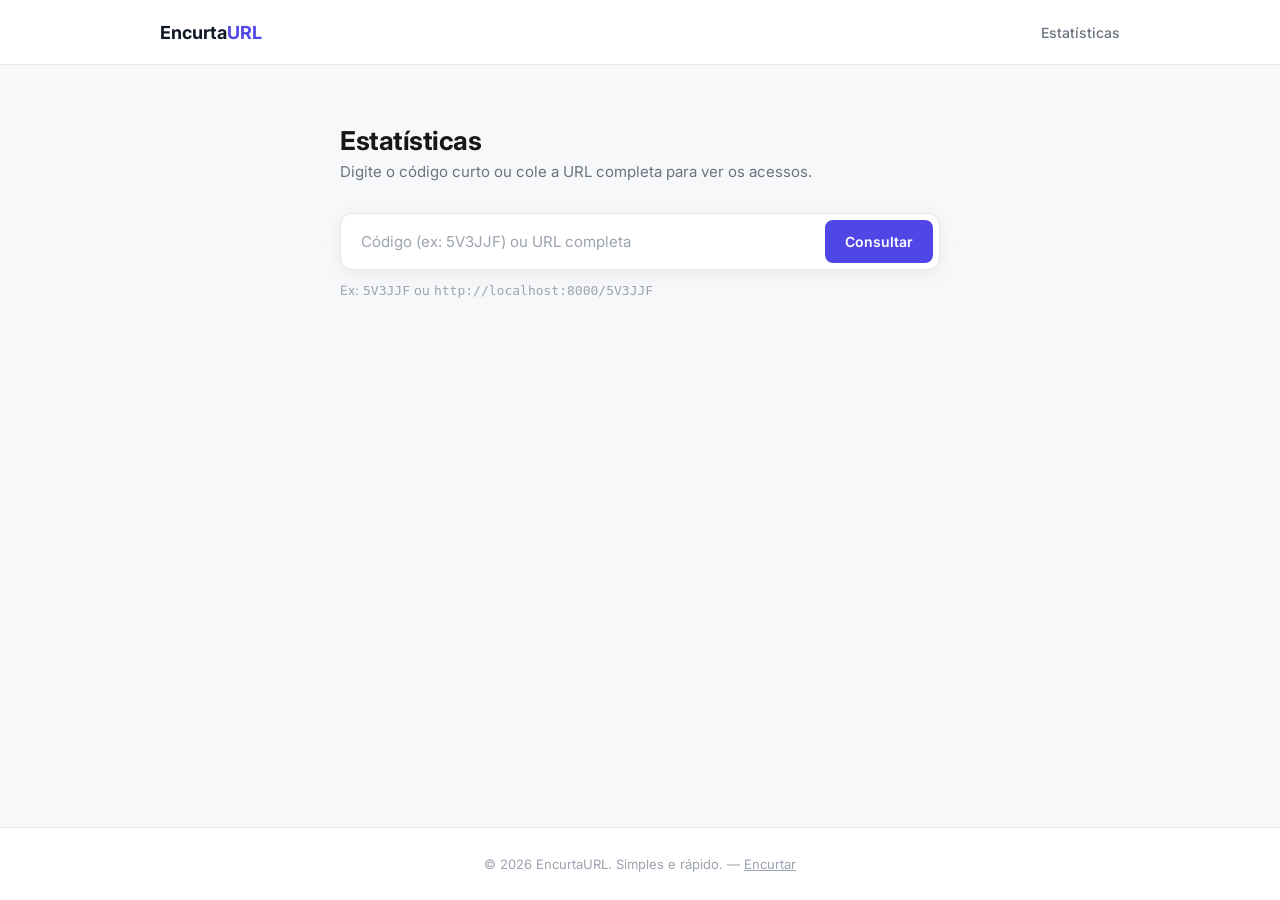
==== frontend/stats.html @ 950da6d7 "refactor(frontend): renomeia /admin para /stats" ====
<!DOCTYPE html>
<html lang="pt-BR">

<head>
    <meta charset="UTF-8">
    <meta name="viewport" content="width=device-width, initial-scale=1.0">
    <title>EncurtaURL — Estatísticas</title>
    <meta name="description" content="Consulte as estatísticas de acessos dos seus links encurtados.">
    <link rel="preconnect" href="https://fonts.googleapis.com">
    <link rel="preconnect" href="https://fonts.gstatic.com" crossorigin>
    <link href="https://fonts.googleapis.com/css2?family=Inter:wght@400;500;600;700&display=swap" rel="stylesheet">

    <style>
        * {
            margin: 0;
            padding: 0;
            box-sizing: border-box;
        }

        body {
            font-family: "Inter", Arial, Helvetica, sans-serif;
            background: #f7f8fa;
            color: #171717;
            min-height: 100vh;
            display: flex;
            flex-direction: column;
            -webkit-font-smoothing: antialiased;
        }

        header {
            width: 100%;
            border-bottom: 1px solid #e5e7eb;
            background: #ffffff;
        }

        nav {
            max-width: 1000px;
            margin: 0 auto;
            height: 64px;
            display: flex;
            align-items: center;
            justify-content: space-between;
            padding: 0 20px;
        }

        .logo {
            font-size: 18px;
            font-weight: 700;
            color: #111827;
            text-decoration: none;
        }

        .logo span {
            color: #4f46e5;
        }

        .nav-link {
            text-decoration: none;
            color: #6b7280;
            font-size: 14px;
            font-weight: 500;
            transition: color 0.15s;
        }

        .nav-link:hover {
            color: #111827;
        }

        main {
            flex: 1;
            max-width: 640px;
            width: 100%;
            margin: 0 auto;
            padding: 60px 20px;
        }

        h1 {
            font-size: 26px;
            font-weight: 700;
            letter-spacing: -0.5px;
            margin-bottom: 6px;
        }

        .subtitle {
            color: #6b7280;
            font-size: 15px;
            margin-bottom: 32px;
        }

        /* Formulário de busca */
        .search-form {
            display: flex;
            gap: 8px;
            background: #ffffff;
            padding: 6px;
            border: 1px solid #e5e7eb;
            border-radius: 12px;
            box-shadow: 0 4px 20px rgba(0, 0, 0, 0.06);
            margin-bottom: 12px;
        }

        .search-form input {
            flex: 1;
            min-width: 0;
            border: none;
            outline: none;
            padding: 12px 14px;
            font-size: 15px;
            font-family: inherit;
            color: #111827;
            background: transparent;
        }

        .search-form input::placeholder {
            color: #9ca3af;
        }

        .search-form button {
            border: none;
            background: #4f46e5;
            color: #fff;
            padding: 0 20px;
            border-radius: 8px;
            font-size: 14px;
            font-weight: 600;
            font-family: inherit;
            cursor: pointer;
            transition: background 0.15s;
            white-space: nowrap;
            display: flex;
            align-items: center;
            gap: 6px;
        }

        .search-form button:hover:not(:disabled) {
            background: #4338ca;
        }

        .search-form button:disabled {
            opacity: 0.7;
            cursor: not-allowed;
        }

        .spinner {
            display: none;
            width: 14px;
            height: 14px;
            border: 2px solid rgba(255,255,255,0.4);
            border-top-color: #fff;
            border-radius: 50%;
            animation: spin 0.7s linear infinite;
        }

        @keyframes spin { to { transform: rotate(360deg); } }

        /* Erro */
        .error-msg {
            display: none;
            margin-bottom: 16px;
            padding: 11px 14px;
            background: #fef2f2;
            border: 1px solid #fecaca;
            border-radius: 8px;
            color: #b91c1c;
            font-size: 14px;
        }

        /* Painel de resultado */
        .stats-panel {
            display: none;
            background: #ffffff;
            border: 1px solid #e5e7eb;
            border-radius: 12px;
            overflow: hidden;
            margin-top: 4px;
        }

        .panel-header {
            padding: 16px 20px;
            border-bottom: 1px solid #f3f4f6;
        }

        .panel-code {
            font-size: 13px;
            color: #6b7280;
            margin-bottom: 4px;
        }

        .panel-url {
            font-size: 14px;
            color: #374151;
            word-break: break-all;
        }

        .panel-url a {
            color: #4f46e5;
            text-decoration: none;
        }

        .panel-url a:hover {
            text-decoration: underline;
        }

        .stats-grid {
            display: grid;
            grid-template-columns: 1fr 1fr;
            border-top: 1px solid #f3f4f6;
        }

        .stat-item {
            padding: 20px;
            text-align: center;
        }

        .stat-item:first-child {
            border-right: 1px solid #f3f4f6;
        }

        .stat-value {
            font-size: 28px;
            font-weight: 700;
            color: #111827;
            line-height: 1;
            margin-bottom: 6px;
        }

        .stat-label {
            font-size: 12px;
            color: #9ca3af;
            font-weight: 500;
            text-transform: uppercase;
            letter-spacing: 0.04em;
        }

        .stat-sub {
            font-size: 12px;
            color: #6b7280;
            margin-top: 4px;
        }

        /* Dica */
        .hint {
            font-size: 13px;
            color: #9ca3af;
            margin-top: 10px;
        }

        /* Footer */
        footer {
            text-align: center;
            padding: 28px 20px;
            color: #9ca3af;
            font-size: 13px;
            border-top: 1px solid #e5e7eb;
            background: #fff;
        }

        @media (max-width: 600px) {
            main { padding-top: 40px; }
            h1 { font-size: 22px; }
            .search-form { flex-direction: column; }
            .search-form button { height: 46px; justify-content: center; }
            .stats-grid { grid-template-columns: 1fr; }
            .stat-item:first-child { border-right: none; border-bottom: 1px solid #f3f4f6; }
        }
    </style>
</head>

<body>

    <header>
        <nav>
            <a href="/" class="logo">Encurta<span>URL</span></a>
            <a href="/stats" class="nav-link" aria-current="page">Estatísticas</a>
        </nav>
    </header>

    <main>
        <h1>Estatísticas</h1>
        <p class="subtitle">Digite o código curto ou cole a URL completa para ver os acessos.</p>

        <div class="search-form">
            <input
                type="text"
                id="code-input"
                placeholder="Código (ex: 5V3JJF) ou URL completa"
                autocomplete="off"
            >
            <button type="button" id="search-btn" onclick="handleSearch()">
                <span class="spinner" id="spinner"></span>
                <span id="btn-text">Consultar</span>
            </button>
        </div>

        <div class="error-msg" id="error-msg"></div>

        <div class="stats-panel" id="stats-panel">
            <div class="panel-header">
                <div class="panel-code" id="panel-code"></div>
                <div class="panel-url" id="panel-url"></div>
            </div>
            <div class="stats-grid">
                <div class="stat-item">
                    <div class="stat-value" id="stat-clicks">0</div>
                    <div class="stat-label">Total de Cliques</div>
                </div>
                <div class="stat-item">
                    <div class="stat-value" id="stat-last" style="font-size: 15px; line-height: 1.4;">—</div>
                    <div class="stat-label">Último Clique</div>
                    <div class="stat-sub" id="stat-last-sub"></div>
                </div>
            </div>
        </div>

        <p class="hint" id="hint">Ex: <code>5V3JJF</code> ou <code>http://localhost:8000/5V3JJF</code></p>
    </main>

    <footer>
        © 2026 EncurtaURL. Simples e rápido. &mdash; <a href="/" style="color: #9ca3af;">Encurtar</a>
    </footer>

    <script>
        async function handleSearch() {
            const input = document.getElementById('code-input');
            const btn = document.getElementById('search-btn');
            const spinner = document.getElementById('spinner');
            const btnText = document.getElementById('btn-text');
            const errorEl = document.getElementById('error-msg');
            const panel = document.getElementById('stats-panel');

            let val = input.value.trim();
            if (!val) return;

            // Extrai o código da URL caso o usuário cole a URL inteira
            const match = val.match(/([a-zA-Z0-9]{4,12})\/?$/);
            const code = match ? match[1] : val;

            errorEl.style.display = 'none';
            panel.style.display = 'none';
            document.getElementById('hint').style.display = 'none';

            btn.disabled = true;
            spinner.style.display = 'inline-block';
            btnText.textContent = 'Consultando...';

            try {
                // Busca stats e info em paralelo
                const [statsRes, infoRes] = await Promise.all([
                    fetch(`/urls/${encodeURIComponent(code)}/stats`),
                    fetch(`/urls/${encodeURIComponent(code)}`),
                ]);

                if (!statsRes.ok) {
                    const msg = statsRes.status === 404
                        ? `Código "${code}" não encontrado.`
                        : 'Erro ao consultar estatísticas.';
                    errorEl.textContent = msg;
                    errorEl.style.display = 'block';
                    return;
                }

                const stats = await statsRes.json();
                const info = infoRes.ok ? await infoRes.json() : null;

                // Cabeçalho do painel
                document.getElementById('panel-code').textContent = `Código: ${stats.short_code}`;
                const urlDiv = document.getElementById('panel-url');
                if (info) {
                    urlDiv.innerHTML = `Destino: <a href="${info.original_url}" target="_blank" rel="noopener noreferrer">${info.original_url}</a>`;
                } else {
                    urlDiv.textContent = '';
                }

                // Cliques
                document.getElementById('stat-clicks').textContent = stats.total_clicks;

                // Último clique
                if (stats.last_click) {
                    const d = new Date(stats.last_click);
                    document.getElementById('stat-last').textContent =
                        d.toLocaleDateString('pt-BR', { day: '2-digit', month: '2-digit', year: 'numeric' });
                    document.getElementById('stat-last-sub').textContent =
                        d.toLocaleTimeString('pt-BR', { hour: '2-digit', minute: '2-digit' });
                } else {
                    document.getElementById('stat-last').textContent = '—';
                    document.getElementById('stat-last-sub').textContent = 'sem acessos ainda';
                }

                panel.style.display = 'block';
            } catch (e) {
                errorEl.textContent = 'Erro de conexão com o servidor.';
                errorEl.style.display = 'block';
            } finally {
                btn.disabled = false;
                spinner.style.display = 'none';
                btnText.textContent = 'Consultar';
            }
        }

        document.getElementById('code-input').addEventListener('keydown', function(e) {
            if (e.key === 'Enter') handleSearch();
        });

        // Pré-preenche o input se vier com ?code=XXX na URL
        const params = new URLSearchParams(location.search);
        if (params.has('code')) {
            document.getElementById('code-input').value = params.get('code');
            handleSearch();
        }
    </script>

</body>
</html>
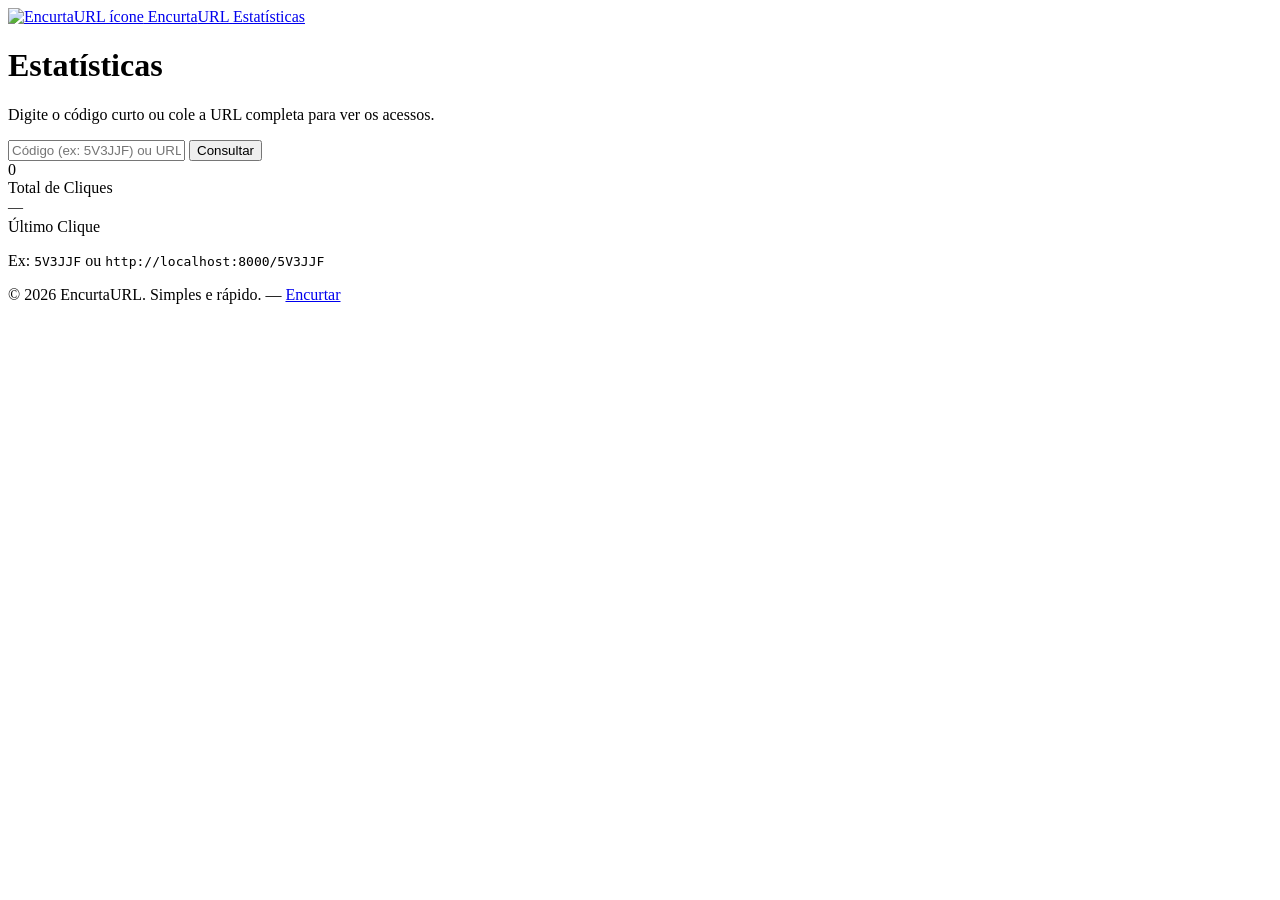
==== commit 85a4a636: "refactor(frontend): separar HTML, CSS, JS em arquivos individuais" ====
--- a/frontend/stats.html
+++ b/frontend/stats.html
@@ -9,268 +9,17 @@
     <link rel="preconnect" href="https://fonts.googleapis.com">
     <link rel="preconnect" href="https://fonts.gstatic.com" crossorigin>
     <link href="https://fonts.googleapis.com/css2?family=Inter:wght@400;500;600;700&display=swap" rel="stylesheet">
-
-    <style>
-        * {
-            margin: 0;
-            padding: 0;
-            box-sizing: border-box;
-        }
-
-        body {
-            font-family: "Inter", Arial, Helvetica, sans-serif;
-            background: #f7f8fa;
-            color: #171717;
-            min-height: 100vh;
-            display: flex;
-            flex-direction: column;
-            -webkit-font-smoothing: antialiased;
-        }
-
-        header {
-            width: 100%;
-            border-bottom: 1px solid #e5e7eb;
-            background: #ffffff;
-        }
-
-        nav {
-            max-width: 1000px;
-            margin: 0 auto;
-            height: 64px;
-            display: flex;
-            align-items: center;
-            justify-content: space-between;
-            padding: 0 20px;
-        }
-
-        .logo {
-            font-size: 18px;
-            font-weight: 700;
-            color: #111827;
-            text-decoration: none;
-        }
-
-        .logo span {
-            color: #4f46e5;
-        }
-
-        .nav-link {
-            text-decoration: none;
-            color: #6b7280;
-            font-size: 14px;
-            font-weight: 500;
-            transition: color 0.15s;
-        }
-
-        .nav-link:hover {
-            color: #111827;
-        }
-
-        main {
-            flex: 1;
-            max-width: 640px;
-            width: 100%;
-            margin: 0 auto;
-            padding: 60px 20px;
-        }
-
-        h1 {
-            font-size: 26px;
-            font-weight: 700;
-            letter-spacing: -0.5px;
-            margin-bottom: 6px;
-        }
-
-        .subtitle {
-            color: #6b7280;
-            font-size: 15px;
-            margin-bottom: 32px;
-        }
-
-        /* Formulário de busca */
-        .search-form {
-            display: flex;
-            gap: 8px;
-            background: #ffffff;
-            padding: 6px;
-            border: 1px solid #e5e7eb;
-            border-radius: 12px;
-            box-shadow: 0 4px 20px rgba(0, 0, 0, 0.06);
-            margin-bottom: 12px;
-        }
-
-        .search-form input {
-            flex: 1;
-            min-width: 0;
-            border: none;
-            outline: none;
-            padding: 12px 14px;
-            font-size: 15px;
-            font-family: inherit;
-            color: #111827;
-            background: transparent;
-        }
-
-        .search-form input::placeholder {
-            color: #9ca3af;
-        }
-
-        .search-form button {
-            border: none;
-            background: #4f46e5;
-            color: #fff;
-            padding: 0 20px;
-            border-radius: 8px;
-            font-size: 14px;
-            font-weight: 600;
-            font-family: inherit;
-            cursor: pointer;
-            transition: background 0.15s;
-            white-space: nowrap;
-            display: flex;
-            align-items: center;
-            gap: 6px;
-        }
-
-        .search-form button:hover:not(:disabled) {
-            background: #4338ca;
-        }
-
-        .search-form button:disabled {
-            opacity: 0.7;
-            cursor: not-allowed;
-        }
-
-        .spinner {
-            display: none;
-            width: 14px;
-            height: 14px;
-            border: 2px solid rgba(255,255,255,0.4);
-            border-top-color: #fff;
-            border-radius: 50%;
-            animation: spin 0.7s linear infinite;
-        }
-
-        @keyframes spin { to { transform: rotate(360deg); } }
-
-        /* Erro */
-        .error-msg {
-            display: none;
-            margin-bottom: 16px;
-            padding: 11px 14px;
-            background: #fef2f2;
-            border: 1px solid #fecaca;
-            border-radius: 8px;
-            color: #b91c1c;
-            font-size: 14px;
-        }
-
-        /* Painel de resultado */
-        .stats-panel {
-            display: none;
-            background: #ffffff;
-            border: 1px solid #e5e7eb;
-            border-radius: 12px;
-            overflow: hidden;
-            margin-top: 4px;
-        }
-
-        .panel-header {
-            padding: 16px 20px;
-            border-bottom: 1px solid #f3f4f6;
-        }
-
-        .panel-code {
-            font-size: 13px;
-            color: #6b7280;
-            margin-bottom: 4px;
-        }
-
-        .panel-url {
-            font-size: 14px;
-            color: #374151;
-            word-break: break-all;
-        }
-
-        .panel-url a {
-            color: #4f46e5;
-            text-decoration: none;
-        }
-
-        .panel-url a:hover {
-            text-decoration: underline;
-        }
-
-        .stats-grid {
-            display: grid;
-            grid-template-columns: 1fr 1fr;
-            border-top: 1px solid #f3f4f6;
-        }
-
-        .stat-item {
-            padding: 20px;
-            text-align: center;
-        }
-
-        .stat-item:first-child {
-            border-right: 1px solid #f3f4f6;
-        }
-
-        .stat-value {
-            font-size: 28px;
-            font-weight: 700;
-            color: #111827;
-            line-height: 1;
-            margin-bottom: 6px;
-        }
-
-        .stat-label {
-            font-size: 12px;
-            color: #9ca3af;
-            font-weight: 500;
-            text-transform: uppercase;
-            letter-spacing: 0.04em;
-        }
-
-        .stat-sub {
-            font-size: 12px;
-            color: #6b7280;
-            margin-top: 4px;
-        }
-
-        /* Dica */
-        .hint {
-            font-size: 13px;
-            color: #9ca3af;
-            margin-top: 10px;
-        }
-
-        /* Footer */
-        footer {
-            text-align: center;
-            padding: 28px 20px;
-            color: #9ca3af;
-            font-size: 13px;
-            border-top: 1px solid #e5e7eb;
-            background: #fff;
-        }
-
-        @media (max-width: 600px) {
-            main { padding-top: 40px; }
-            h1 { font-size: 22px; }
-            .search-form { flex-direction: column; }
-            .search-form button { height: 46px; justify-content: center; }
-            .stats-grid { grid-template-columns: 1fr; }
-            .stat-item:first-child { border-right: none; border-bottom: 1px solid #f3f4f6; }
-        }
-    </style>
+    <link rel="stylesheet" href="/css/stats.css">
 </head>
 
 <body>
 
     <header>
         <nav>
-            <a href="/" class="logo">Encurta<span>URL</span></a>
+            <a href="/" class="logo">
+                <img src="/assets/logo.svg" alt="EncurtaURL ícone">
+                Encurta<span>URL</span>
+            </a>
             <a href="/stats" class="nav-link" aria-current="page">Estatísticas</a>
         </nav>
     </header>
@@ -316,98 +65,10 @@
     </main>
 
     <footer>
-        © 2026 EncurtaURL. Simples e rápido. &mdash; <a href="/" style="color: #9ca3af;">Encurtar</a>
+        © 2026 EncurtaURL. Simples e rápido. &mdash; <a href="/">Encurtar</a>
     </footer>
 
-    <script>
-        async function handleSearch() {
-            const input = document.getElementById('code-input');
-            const btn = document.getElementById('search-btn');
-            const spinner = document.getElementById('spinner');
-            const btnText = document.getElementById('btn-text');
-            const errorEl = document.getElementById('error-msg');
-            const panel = document.getElementById('stats-panel');
-
-            let val = input.value.trim();
-            if (!val) return;
-
-            // Extrai o código da URL caso o usuário cole a URL inteira
-            const match = val.match(/([a-zA-Z0-9]{4,12})\/?$/);
-            const code = match ? match[1] : val;
-
-            errorEl.style.display = 'none';
-            panel.style.display = 'none';
-            document.getElementById('hint').style.display = 'none';
-
-            btn.disabled = true;
-            spinner.style.display = 'inline-block';
-            btnText.textContent = 'Consultando...';
-
-            try {
-                // Busca stats e info em paralelo
-                const [statsRes, infoRes] = await Promise.all([
-                    fetch(`/urls/${encodeURIComponent(code)}/stats`),
-                    fetch(`/urls/${encodeURIComponent(code)}`),
-                ]);
-
-                if (!statsRes.ok) {
-                    const msg = statsRes.status === 404
-                        ? `Código "${code}" não encontrado.`
-                        : 'Erro ao consultar estatísticas.';
-                    errorEl.textContent = msg;
-                    errorEl.style.display = 'block';
-                    return;
-                }
-
-                const stats = await statsRes.json();
-                const info = infoRes.ok ? await infoRes.json() : null;
-
-                // Cabeçalho do painel
-                document.getElementById('panel-code').textContent = `Código: ${stats.short_code}`;
-                const urlDiv = document.getElementById('panel-url');
-                if (info) {
-                    urlDiv.innerHTML = `Destino: <a href="${info.original_url}" target="_blank" rel="noopener noreferrer">${info.original_url}</a>`;
-                } else {
-                    urlDiv.textContent = '';
-                }
-
-                // Cliques
-                document.getElementById('stat-clicks').textContent = stats.total_clicks;
-
-                // Último clique
-                if (stats.last_click) {
-                    const d = new Date(stats.last_click);
-                    document.getElementById('stat-last').textContent =
-                        d.toLocaleDateString('pt-BR', { day: '2-digit', month: '2-digit', year: 'numeric' });
-                    document.getElementById('stat-last-sub').textContent =
-                        d.toLocaleTimeString('pt-BR', { hour: '2-digit', minute: '2-digit' });
-                } else {
-                    document.getElementById('stat-last').textContent = '—';
-                    document.getElementById('stat-last-sub').textContent = 'sem acessos ainda';
-                }
-
-                panel.style.display = 'block';
-            } catch (e) {
-                errorEl.textContent = 'Erro de conexão com o servidor.';
-                errorEl.style.display = 'block';
-            } finally {
-                btn.disabled = false;
-                spinner.style.display = 'none';
-                btnText.textContent = 'Consultar';
-            }
-        }
-
-        document.getElementById('code-input').addEventListener('keydown', function(e) {
-            if (e.key === 'Enter') handleSearch();
-        });
-
-        // Pré-preenche o input se vier com ?code=XXX na URL
-        const params = new URLSearchParams(location.search);
-        if (params.has('code')) {
-            document.getElementById('code-input').value = params.get('code');
-            handleSearch();
-        }
-    </script>
+    <script src="/js/stats.js"></script>
 
 </body>
 </html>
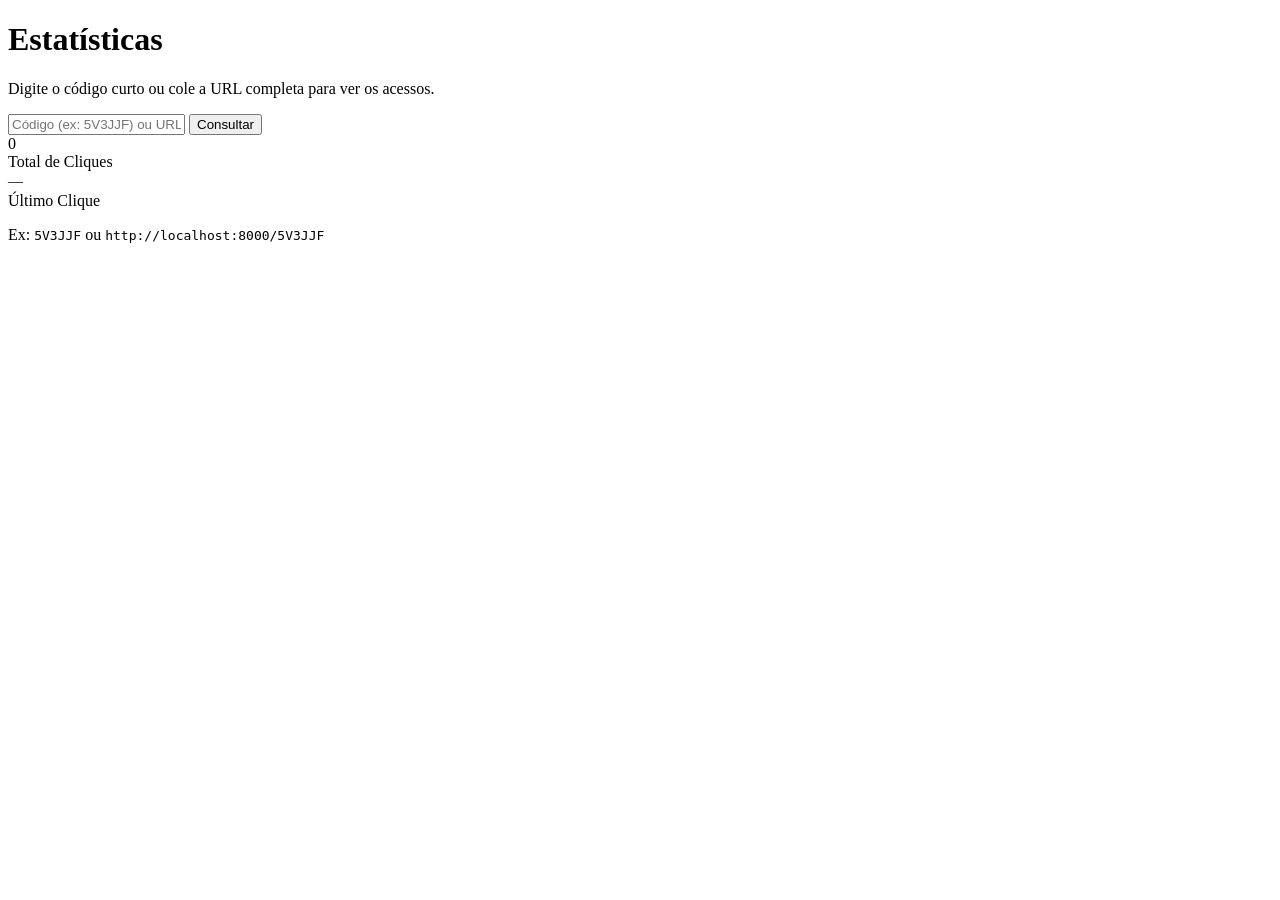
==== commit 95cca1c7: "refactor(frontend): centralizar header e footer em partials únicos" ====
--- a/frontend/stats.html
+++ b/frontend/stats.html
@@ -2,73 +2,61 @@
 <html lang="pt-BR">
 
 <head>
-    <meta charset="UTF-8">
-    <meta name="viewport" content="width=device-width, initial-scale=1.0">
-    <title>EncurtaURL — Estatísticas</title>
-    <meta name="description" content="Consulte as estatísticas de acessos dos seus links encurtados.">
-    <link rel="preconnect" href="https://fonts.googleapis.com">
-    <link rel="preconnect" href="https://fonts.gstatic.com" crossorigin>
-    <link href="https://fonts.googleapis.com/css2?family=Inter:wght@400;500;600;700&display=swap" rel="stylesheet">
-    <link rel="stylesheet" href="/css/stats.css">
+  <meta charset="UTF-8">
+  <meta name="viewport" content="width=device-width, initial-scale=1.0">
+  <title>EncurtaURL — Estatísticas</title>
+  <meta name="description" content="Consulte as estatísticas de acessos dos seus links encurtados.">
+  <link rel="icon" type="image/svg+xml" href="/assets/logo.svg">
+  <link rel="preconnect" href="https://fonts.googleapis.com">
+  <link rel="preconnect" href="https://fonts.gstatic.com" crossorigin>
+  <link href="https://fonts.googleapis.com/css2?family=Inter:wght@400;500;600;700&display=swap" rel="stylesheet">
+  <link rel="stylesheet" href="/css/stats.css">
 </head>
 
 <body>
 
-    <header>
-        <nav>
-            <a href="/" class="logo">
-                <img src="/assets/logo.svg" alt="EncurtaURL ícone">
-                Encurta<span>URL</span>
-            </a>
-            <a href="/stats" class="nav-link" aria-current="page">Estatísticas</a>
-        </nav>
-    </header>
+  <div id="header-placeholder"></div>
 
-    <main>
-        <h1>Estatísticas</h1>
-        <p class="subtitle">Digite o código curto ou cole a URL completa para ver os acessos.</p>
+  <main>
+    <h1>Estatísticas</h1>
+    <p class="subtitle">Digite o código curto ou cole a URL completa para ver os acessos.</p>
 
-        <div class="search-form">
-            <input
-                type="text"
-                id="code-input"
-                placeholder="Código (ex: 5V3JJF) ou URL completa"
-                autocomplete="off"
-            >
-            <button type="button" id="search-btn" onclick="handleSearch()">
-                <span class="spinner" id="spinner"></span>
-                <span id="btn-text">Consultar</span>
-            </button>
+    <div class="search-form">
+      <input type="text" id="code-input" placeholder="Código (ex: 5V3JJF) ou URL completa" autocomplete="off">
+      <button type="button" id="search-btn" onclick="handleSearch()">
+        <span class="spinner" id="spinner"></span>
+        <span id="btn-text">Consultar</span>
+      </button>
+    </div>
+
+    <div class="error-msg" id="error-msg"></div>
+
+    <div class="stats-panel" id="stats-panel">
+      <div class="panel-header">
+        <div class="panel-code" id="panel-code"></div>
+        <div class="panel-url" id="panel-url"></div>
+      </div>
+      <div class="stats-grid">
+        <div class="stat-item">
+          <div class="stat-value" id="stat-clicks">0</div>
+          <div class="stat-label">Total de Cliques</div>
         </div>
+        <div class="stat-item">
+          <div class="stat-value" id="stat-last" style="font-size: 15px; line-height: 1.4;">—</div>
+          <div class="stat-label">Último Clique</div>
+          <div class="stat-sub" id="stat-last-sub"></div>
+        </div>
+      </div>
+    </div>
 
-        <div class="error-msg" id="error-msg"></div>
+    <p class="hint" id="hint">Ex: <code>5V3JJF</code> ou <code>http://localhost:8000/5V3JJF</code></p>
+  </main>
 
-        <div class="stats-panel" id="stats-panel">
-            <div class="panel-header">
-                <div class="panel-code" id="panel-code"></div>
-                <div class="panel-url" id="panel-url"></div>
-            </div>
-            <div class="stats-grid">
-                <div class="stat-item">
-                    <div class="stat-value" id="stat-clicks">0</div>
-                    <div class="stat-label">Total de Cliques</div>
-                </div>
-                <div class="stat-item">
-                    <div class="stat-value" id="stat-last" style="font-size: 15px; line-height: 1.4;">—</div>
-                    <div class="stat-label">Último Clique</div>
-                    <div class="stat-sub" id="stat-last-sub"></div>
-                </div>
-            </div>
-        </div>
+  <div id="footer-placeholder"></div>
 
-        <p class="hint" id="hint">Ex: <code>5V3JJF</code> ou <code>http://localhost:8000/5V3JJF</code></p>
-    </main>
-
-    <footer>
-        © 2026 EncurtaURL. Simples e rápido. &mdash; <a href="/">Encurtar</a>
-    </footer>
-
-    <script src="/js/stats.js"></script>
+  <script src="/js/common.js"></script>
+  <script src="/js/stats.js"></script>
 
 </body>
+
 </html>
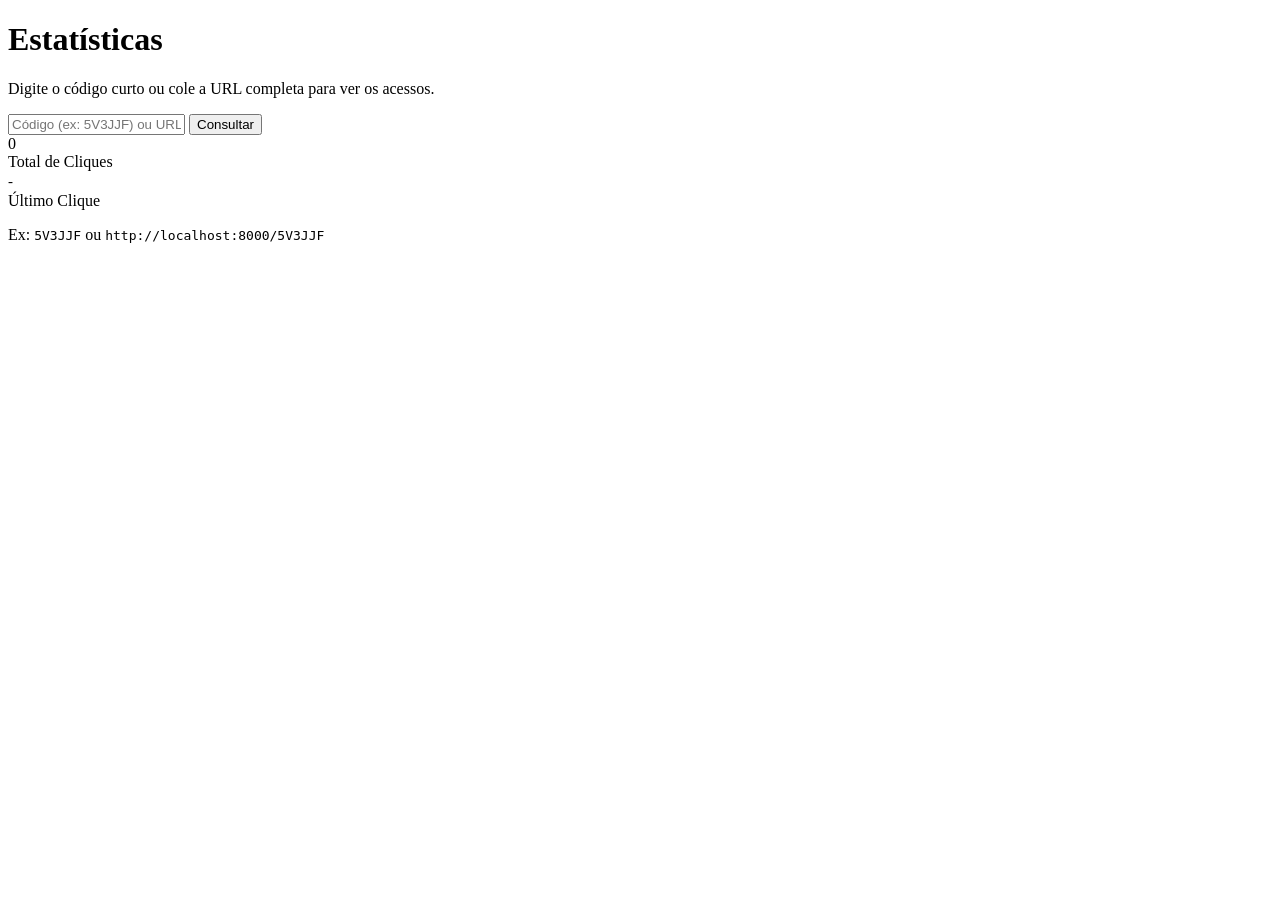
==== commit c3afe863: "fix(frontend): substituir travessão por hífen em todo o frontend" ====
--- a/frontend/stats.html
+++ b/frontend/stats.html
@@ -2,61 +2,61 @@
 <html lang="pt-BR">
 
 <head>
-  <meta charset="UTF-8">
-  <meta name="viewport" content="width=device-width, initial-scale=1.0">
-  <title>EncurtaURL — Estatísticas</title>
-  <meta name="description" content="Consulte as estatísticas de acessos dos seus links encurtados.">
-  <link rel="icon" type="image/svg+xml" href="/assets/logo.svg">
-  <link rel="preconnect" href="https://fonts.googleapis.com">
-  <link rel="preconnect" href="https://fonts.gstatic.com" crossorigin>
-  <link href="https://fonts.googleapis.com/css2?family=Inter:wght@400;500;600;700&display=swap" rel="stylesheet">
-  <link rel="stylesheet" href="/css/stats.css">
+    <meta charset="UTF-8">
+    <meta name="viewport" content="width=device-width, initial-scale=1.0">
+    <title>EncurtaURL - Estatísticas</title>
+    <meta name="description" content="Consulte as estatísticas de acessos dos seus links encurtados.">
+    <link rel="icon" type="image/svg+xml" href="/assets/logo.svg">
+    <link rel="preconnect" href="https://fonts.googleapis.com">
+    <link rel="preconnect" href="https://fonts.gstatic.com" crossorigin>
+    <link href="https://fonts.googleapis.com/css2?family=Inter:wght@400;500;600;700&display=swap" rel="stylesheet">
+    <link rel="stylesheet" href="/css/stats.css">
 </head>
 
 <body>
 
-  <div id="header-placeholder"></div>
+    <div id="header-placeholder"></div>
 
-  <main>
-    <h1>Estatísticas</h1>
-    <p class="subtitle">Digite o código curto ou cole a URL completa para ver os acessos.</p>
+    <main>
+        <h1>Estatísticas</h1>
+        <p class="subtitle">Digite o código curto ou cole a URL completa para ver os acessos.</p>
 
-    <div class="search-form">
-      <input type="text" id="code-input" placeholder="Código (ex: 5V3JJF) ou URL completa" autocomplete="off">
-      <button type="button" id="search-btn" onclick="handleSearch()">
-        <span class="spinner" id="spinner"></span>
-        <span id="btn-text">Consultar</span>
-      </button>
-    </div>
+        <div class="search-form">
+            <input type="text" id="code-input" placeholder="Código (ex: 5V3JJF) ou URL completa" autocomplete="off">
+            <button type="button" id="search-btn" onclick="handleSearch()">
+                <span class="spinner" id="spinner"></span>
+                <span id="btn-text">Consultar</span>
+            </button>
+        </div>
 
-    <div class="error-msg" id="error-msg"></div>
+        <div class="error-msg" id="error-msg"></div>
 
-    <div class="stats-panel" id="stats-panel">
-      <div class="panel-header">
-        <div class="panel-code" id="panel-code"></div>
-        <div class="panel-url" id="panel-url"></div>
-      </div>
-      <div class="stats-grid">
-        <div class="stat-item">
-          <div class="stat-value" id="stat-clicks">0</div>
-          <div class="stat-label">Total de Cliques</div>
+        <div class="stats-panel" id="stats-panel">
+            <div class="panel-header">
+                <div class="panel-code" id="panel-code"></div>
+                <div class="panel-url" id="panel-url"></div>
+            </div>
+            <div class="stats-grid">
+                <div class="stat-item">
+                    <div class="stat-value" id="stat-clicks">0</div>
+                    <div class="stat-label">Total de Cliques</div>
+                </div>
+                <div class="stat-item">
+                    <div class="stat-value" id="stat-last" style="font-size: 15px; line-height: 1.4;">-</div>
+                    <div class="stat-label">Último Clique</div>
+                    <div class="stat-sub" id="stat-last-sub"></div>
+                </div>
+            </div>
         </div>
-        <div class="stat-item">
-          <div class="stat-value" id="stat-last" style="font-size: 15px; line-height: 1.4;">—</div>
-          <div class="stat-label">Último Clique</div>
-          <div class="stat-sub" id="stat-last-sub"></div>
-        </div>
-      </div>
-    </div>
 
-    <p class="hint" id="hint">Ex: <code>5V3JJF</code> ou <code>http://localhost:8000/5V3JJF</code></p>
-  </main>
+        <p class="hint" id="hint">Ex: <code>5V3JJF</code> ou <code>http://localhost:8000/5V3JJF</code></p>
+    </main>
 
-  <div id="footer-placeholder"></div>
+    <div id="footer-placeholder"></div>
 
-  <script src="/js/common.js"></script>
-  <script src="/js/stats.js"></script>
+    <script src="/js/common.js"></script>
+    <script src="/js/stats.js"></script>
 
 </body>
 
-</html>
+</html>
